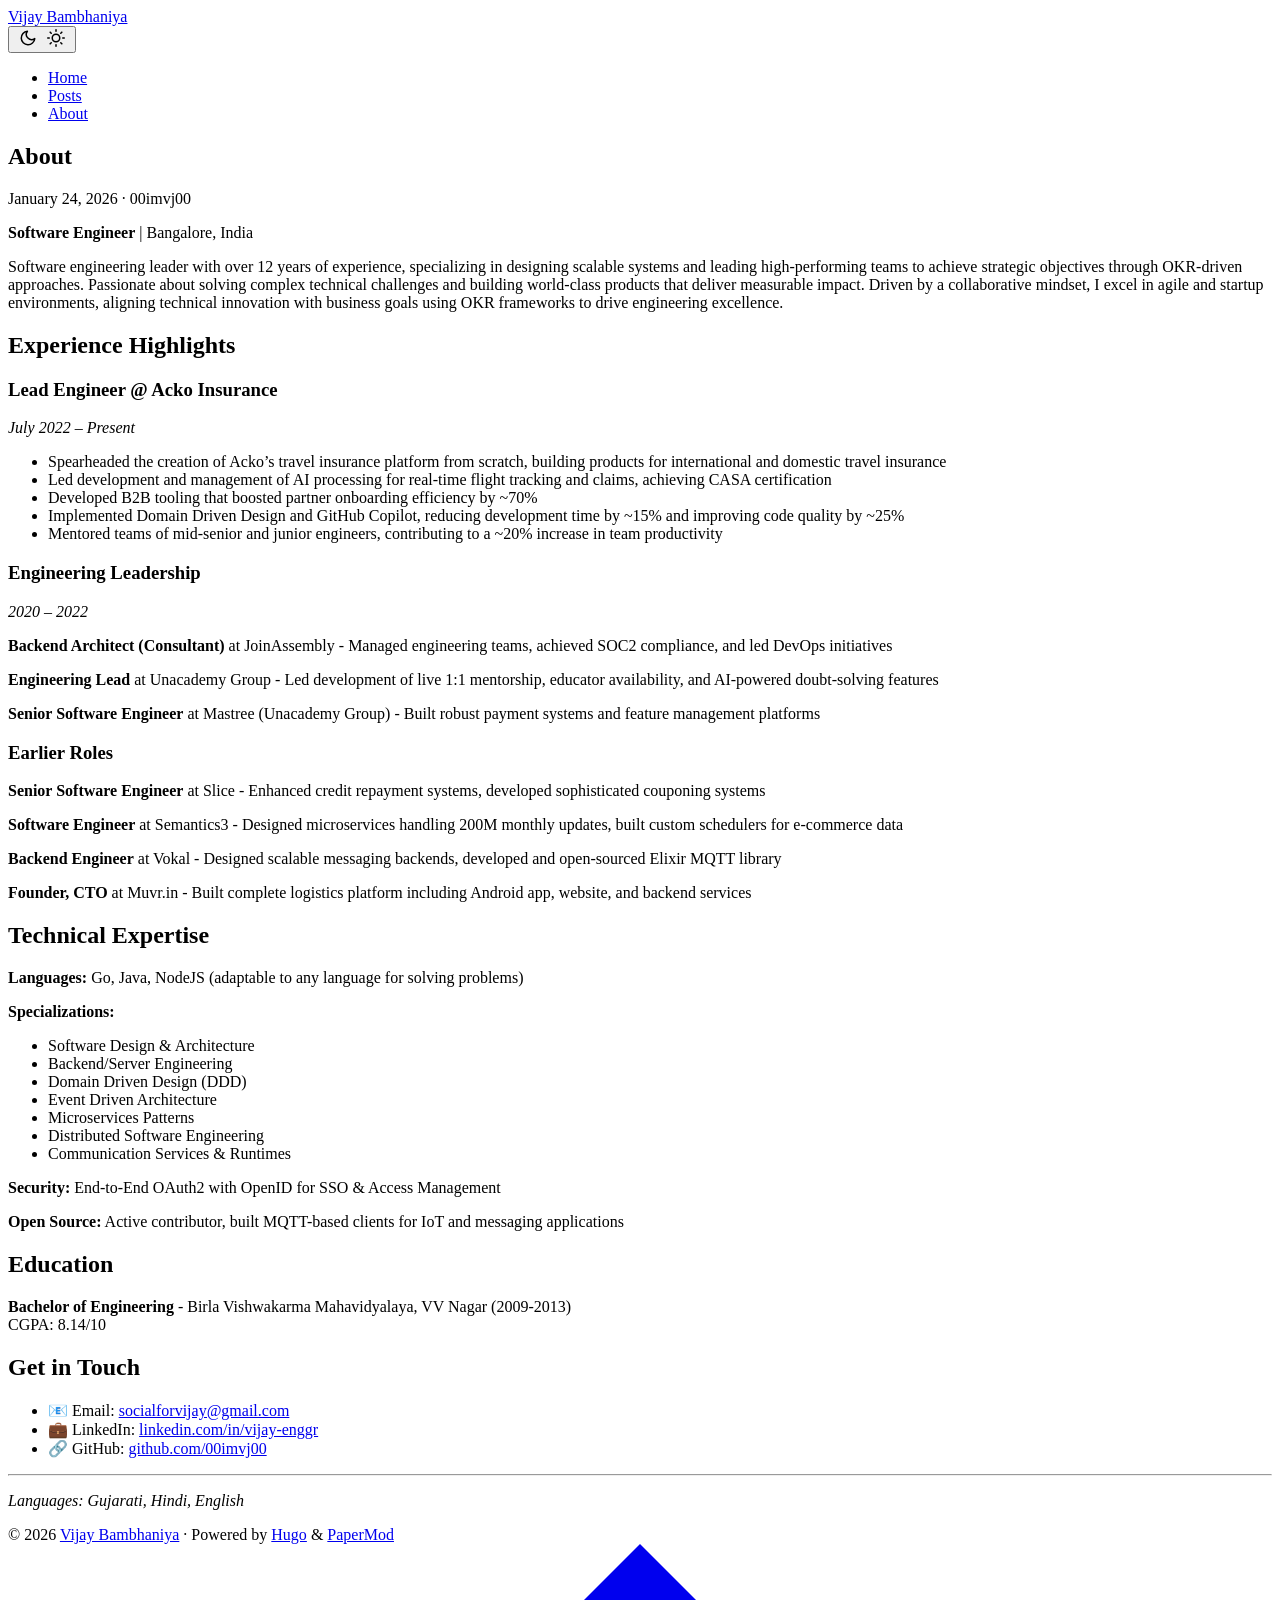
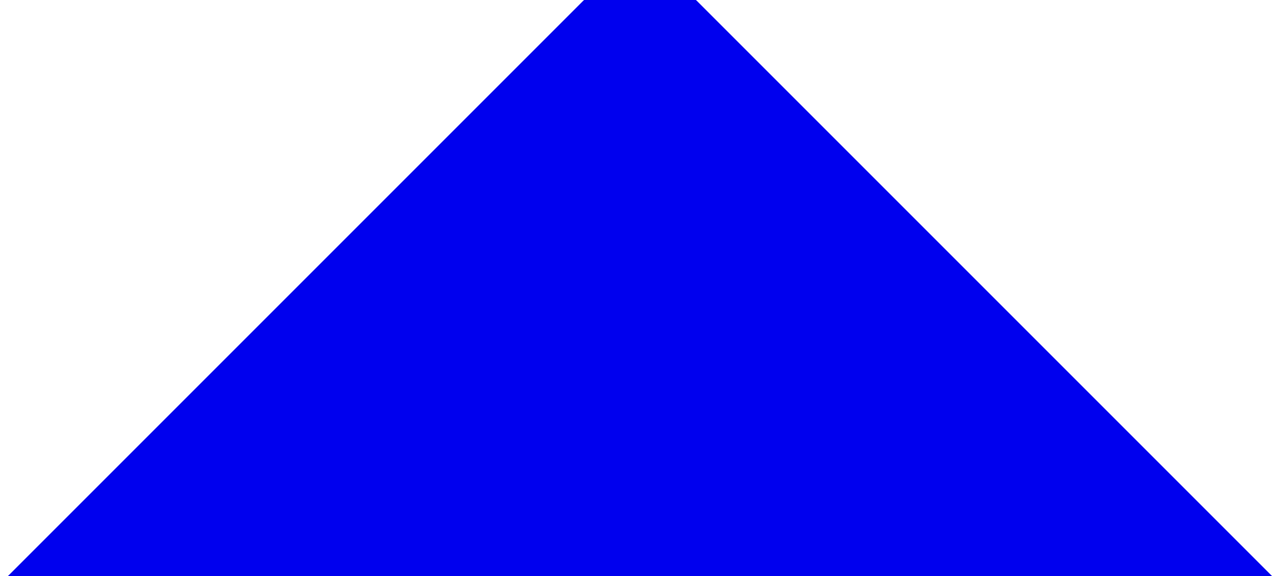
==== public/about/index.html @ 69aca3af "Initial Hugo site setup with PaperMod theme and custom styling - Set up Hugo site structure - Added " ====
<!DOCTYPE html>
<html lang="en" dir="auto" data-theme="auto">

<head><script src="/livereload.js?mindelay=10&amp;v=2&amp;port=1313&amp;path=livereload" data-no-instant defer></script><meta charset="utf-8">
<meta http-equiv="X-UA-Compatible" content="IE=edge">
<meta name="viewport" content="width=device-width, initial-scale=1, shrink-to-fit=no">
<meta name="robots" content="noindex, nofollow">
<title>About | Vijay Bambhaniya</title>
<meta name="keywords" content="">
<meta name="description" content="Software Engineer | Bangalore, India
Software engineering leader with over 12 years of experience, specializing in designing scalable systems and leading high-performing teams to achieve strategic objectives through OKR-driven approaches. Passionate about solving complex technical challenges and building world-class products that deliver measurable impact. Driven by a collaborative mindset, I excel in agile and startup environments, aligning technical innovation with business goals using OKR frameworks to drive engineering excellence.
Experience Highlights
Lead Engineer @ Acko Insurance
July 2022 – Present">
<meta name="author" content="00imvj00">
<link rel="canonical" href="http://localhost:1313/about/">
<link crossorigin="anonymous" href="/assets/css/stylesheet.dba21b8bc75445f51b5f5305690b4ab915605b6cbe657fd516203d31dc35fa87.css" integrity="sha256-26Ibi8dURfUbX1MFaQtKuRVgW2y&#43;ZX/VFiA9Mdw1&#43;oc=" rel="preload stylesheet" as="style">
<link rel="icon" href="http://localhost:1313/favicon.ico">
<link rel="icon" type="image/png" sizes="16x16" href="http://localhost:1313/favicon-16x16.png">
<link rel="icon" type="image/png" sizes="32x32" href="http://localhost:1313/favicon-32x32.png">
<link rel="apple-touch-icon" href="http://localhost:1313/apple-touch-icon.png">
<link rel="mask-icon" href="http://localhost:1313/safari-pinned-tab.svg">
<meta name="theme-color" content="#2e2e33">
<meta name="msapplication-TileColor" content="#2e2e33">
<link rel="alternate" hreflang="en" href="http://localhost:1313/about/">
<noscript>
    <style>
        #theme-toggle,
        .top-link {
            display: none;
        }

    </style>
    <style>
        @media (prefers-color-scheme: dark) {
            :root {
                --theme: rgb(29, 30, 32);
                --entry: rgb(46, 46, 51);
                --primary: rgb(218, 218, 219);
                --secondary: rgb(155, 156, 157);
                --tertiary: rgb(65, 66, 68);
                --content: rgb(196, 196, 197);
                --code-block-bg: rgb(46, 46, 51);
                --code-bg: rgb(55, 56, 62);
                --border: rgb(51, 51, 51);
                color-scheme: dark;
            }

            .list {
                background: var(--theme);
            }

            .toc {
                background: var(--entry);
            }
        }

        @media (prefers-color-scheme: light) {
            .list::-webkit-scrollbar-thumb {
                border-color: var(--code-bg);
            }
        }

    </style>
</noscript>
<script>
    if (localStorage.getItem("pref-theme") === "dark") {
        document.querySelector("html").dataset.theme = 'dark';
    } else if (localStorage.getItem("pref-theme") === "light") {
       document.querySelector("html").dataset.theme = 'light';
    } else if (window.matchMedia('(prefers-color-scheme: dark)').matches) {
        document.querySelector("html").dataset.theme = 'dark';
    } else {
        document.querySelector("html").dataset.theme = 'light';
    }

</script>
</head>
<body id="top">
    <header class="header">
    <nav class="nav">
        <div class="logo">
            <a href="http://localhost:1313/" accesskey="h" title="Vijay Bambhaniya (Alt + H)">Vijay Bambhaniya</a>
            <div class="logo-switches">
                <button id="theme-toggle" accesskey="t" title="(Alt + T)" aria-label="Toggle theme">
                    <svg id="moon" xmlns="http://www.w3.org/2000/svg" width="24" height="18" viewBox="0 0 24 24"
                        fill="none" stroke="currentColor" stroke-width="2" stroke-linecap="round"
                        stroke-linejoin="round">
                        <path d="M21 12.79A9 9 0 1 1 11.21 3 7 7 0 0 0 21 12.79z"></path>
                    </svg>
                    <svg id="sun" xmlns="http://www.w3.org/2000/svg" width="24" height="18" viewBox="0 0 24 24"
                        fill="none" stroke="currentColor" stroke-width="2" stroke-linecap="round"
                        stroke-linejoin="round">
                        <circle cx="12" cy="12" r="5"></circle>
                        <line x1="12" y1="1" x2="12" y2="3"></line>
                        <line x1="12" y1="21" x2="12" y2="23"></line>
                        <line x1="4.22" y1="4.22" x2="5.64" y2="5.64"></line>
                        <line x1="18.36" y1="18.36" x2="19.78" y2="19.78"></line>
                        <line x1="1" y1="12" x2="3" y2="12"></line>
                        <line x1="21" y1="12" x2="23" y2="12"></line>
                        <line x1="4.22" y1="19.78" x2="5.64" y2="18.36"></line>
                        <line x1="18.36" y1="5.64" x2="19.78" y2="4.22"></line>
                    </svg>
                </button>
            </div>
        </div>
        <ul id="menu">
            <li>
                <a href="http://localhost:1313/" title="Home">
                    <span>Home</span>
                </a>
            </li>
            <li>
                <a href="http://localhost:1313/posts/" title="Posts">
                    <span>Posts</span>
                </a>
            </li>
            <li>
                <a href="http://localhost:1313/about/" title="About">
                    <span class="active">About</span>
                </a>
            </li>
        </ul>
    </nav>
</header>
<main class="main">

<article class="post-single">
  <header class="post-header">
    
    <h1 class="post-title entry-hint-parent">
      About
    </h1>
    <div class="post-meta"><span title='2026-01-24 14:38:04 +0530 IST'>January 24, 2026</span>&nbsp;·&nbsp;<span>00imvj00</span>

</div>
  </header> 
  <div class="post-content"><p><strong>Software Engineer</strong> | Bangalore, India</p>
<p>Software engineering leader with over 12 years of experience, specializing in designing scalable systems and leading high-performing teams to achieve strategic objectives through OKR-driven approaches. Passionate about solving complex technical challenges and building world-class products that deliver measurable impact. Driven by a collaborative mindset, I excel in agile and startup environments, aligning technical innovation with business goals using OKR frameworks to drive engineering excellence.</p>
<h2 id="experience-highlights">Experience Highlights<a hidden class="anchor" aria-hidden="true" href="#experience-highlights">#</a></h2>
<h3 id="lead-engineer--acko-insurance">Lead Engineer @ Acko Insurance<a hidden class="anchor" aria-hidden="true" href="#lead-engineer--acko-insurance">#</a></h3>
<p><em>July 2022 – Present</em></p>
<ul>
<li>Spearheaded the creation of Acko&rsquo;s travel insurance platform from scratch, building products for international and domestic travel insurance</li>
<li>Led development and management of AI processing for real-time flight tracking and claims, achieving CASA certification</li>
<li>Developed B2B tooling that boosted partner onboarding efficiency by ~70%</li>
<li>Implemented Domain Driven Design and GitHub Copilot, reducing development time by ~15% and improving code quality by ~25%</li>
<li>Mentored teams of mid-senior and junior engineers, contributing to a ~20% increase in team productivity</li>
</ul>
<h3 id="engineering-leadership">Engineering Leadership<a hidden class="anchor" aria-hidden="true" href="#engineering-leadership">#</a></h3>
<p><em>2020 – 2022</em></p>
<p><strong>Backend Architect (Consultant)</strong> at JoinAssembly - Managed engineering teams, achieved SOC2 compliance, and led DevOps initiatives</p>
<p><strong>Engineering Lead</strong> at Unacademy Group - Led development of live 1:1 mentorship, educator availability, and AI-powered doubt-solving features</p>
<p><strong>Senior Software Engineer</strong> at Mastree (Unacademy Group) - Built robust payment systems and feature management platforms</p>
<h3 id="earlier-roles">Earlier Roles<a hidden class="anchor" aria-hidden="true" href="#earlier-roles">#</a></h3>
<p><strong>Senior Software Engineer</strong> at Slice - Enhanced credit repayment systems, developed sophisticated couponing systems</p>
<p><strong>Software Engineer</strong> at Semantics3 - Designed microservices handling 200M monthly updates, built custom schedulers for e-commerce data</p>
<p><strong>Backend Engineer</strong> at Vokal - Designed scalable messaging backends, developed and open-sourced Elixir MQTT library</p>
<p><strong>Founder, CTO</strong> at Muvr.in - Built complete logistics platform including Android app, website, and backend services</p>
<h2 id="technical-expertise">Technical Expertise<a hidden class="anchor" aria-hidden="true" href="#technical-expertise">#</a></h2>
<p><strong>Languages:</strong> Go, Java, NodeJS (adaptable to any language for solving problems)</p>
<p><strong>Specializations:</strong></p>
<ul>
<li>Software Design &amp; Architecture</li>
<li>Backend/Server Engineering</li>
<li>Domain Driven Design (DDD)</li>
<li>Event Driven Architecture</li>
<li>Microservices Patterns</li>
<li>Distributed Software Engineering</li>
<li>Communication Services &amp; Runtimes</li>
</ul>
<p><strong>Security:</strong> End-to-End OAuth2 with OpenID for SSO &amp; Access Management</p>
<p><strong>Open Source:</strong> Active contributor, built MQTT-based clients for IoT and messaging applications</p>
<h2 id="education">Education<a hidden class="anchor" aria-hidden="true" href="#education">#</a></h2>
<p><strong>Bachelor of Engineering</strong> - Birla Vishwakarma Mahavidyalaya, VV Nagar (2009-2013)<br>
CGPA: 8.14/10</p>
<h2 id="get-in-touch">Get in Touch<a hidden class="anchor" aria-hidden="true" href="#get-in-touch">#</a></h2>
<ul>
<li>📧 Email: <a href="mailto:socialforvijay@gmail.com">socialforvijay@gmail.com</a></li>
<li>💼 LinkedIn: <a href="https://linkedin.com/in/vijay-enggr">linkedin.com/in/vijay-enggr</a></li>
<li>🔗 GitHub: <a href="https://github.com/00imvj00">github.com/00imvj00</a></li>
</ul>
<hr>
<p><em>Languages: Gujarati, Hindi, English</em></p>


  </div>

  <footer class="post-footer">
    <ul class="post-tags">
    </ul>
  </footer>
</article>
    </main>
    
<footer class="footer">
        <span>&copy; 2026 <a href="http://localhost:1313/">Vijay Bambhaniya</a></span> · 

    <span>
        Powered by
        <a href="https://gohugo.io/" rel="noopener noreferrer" target="_blank">Hugo</a> &
        <a href="https://github.com/adityatelange/hugo-PaperMod/" rel="noopener" target="_blank">PaperMod</a>
    </span>
</footer>
<a href="#top" aria-label="go to top" title="Go to Top (Alt + G)" class="top-link" id="top-link" accesskey="g">
    <svg xmlns="http://www.w3.org/2000/svg" viewBox="0 0 12 6" fill="currentColor">
        <path d="M12 6H0l6-6z" />
    </svg>
</a>

<script>
    let menu = document.getElementById('menu');
    if (menu) {
        
        const scrollPosition = localStorage.getItem("menu-scroll-position");
        if (scrollPosition) {
            menu.scrollLeft = parseInt(scrollPosition, 10);
        }
        
        menu.onscroll = function () {
            localStorage.setItem("menu-scroll-position", menu.scrollLeft);
        }
    }

    document.querySelectorAll('a[href^="#"]').forEach(anchor => {
        anchor.addEventListener("click", function (e) {
            e.preventDefault();
            var id = this.getAttribute("href").substr(1);
            if (!window.matchMedia('(prefers-reduced-motion: reduce)').matches) {
                document.querySelector(`[id='${decodeURIComponent(id)}']`).scrollIntoView({
                    behavior: "smooth"
                });
            } else {
                document.querySelector(`[id='${decodeURIComponent(id)}']`).scrollIntoView();
            }
            if (id === "top") {
                history.replaceState(null, null, " ");
            } else {
                history.pushState(null, null, `#${id}`);
            }
        });
    });

</script>
<script>
    var mybutton = document.getElementById("top-link");
    window.onscroll = function () {
        if (document.body.scrollTop > 800 || document.documentElement.scrollTop > 800) {
            mybutton.style.visibility = "visible";
            mybutton.style.opacity = "1";
        } else {
            mybutton.style.visibility = "hidden";
            mybutton.style.opacity = "0";
        }
    };

</script>
<script>
    document.getElementById("theme-toggle").addEventListener("click", () => {
        const html = document.querySelector("html");
        if (html.dataset.theme === "dark") {
            html.dataset.theme = 'light';
            localStorage.setItem("pref-theme", 'light');
        } else {
            html.dataset.theme = 'dark';
            localStorage.setItem("pref-theme", 'dark');
        }
    })

</script>
</body>

</html>
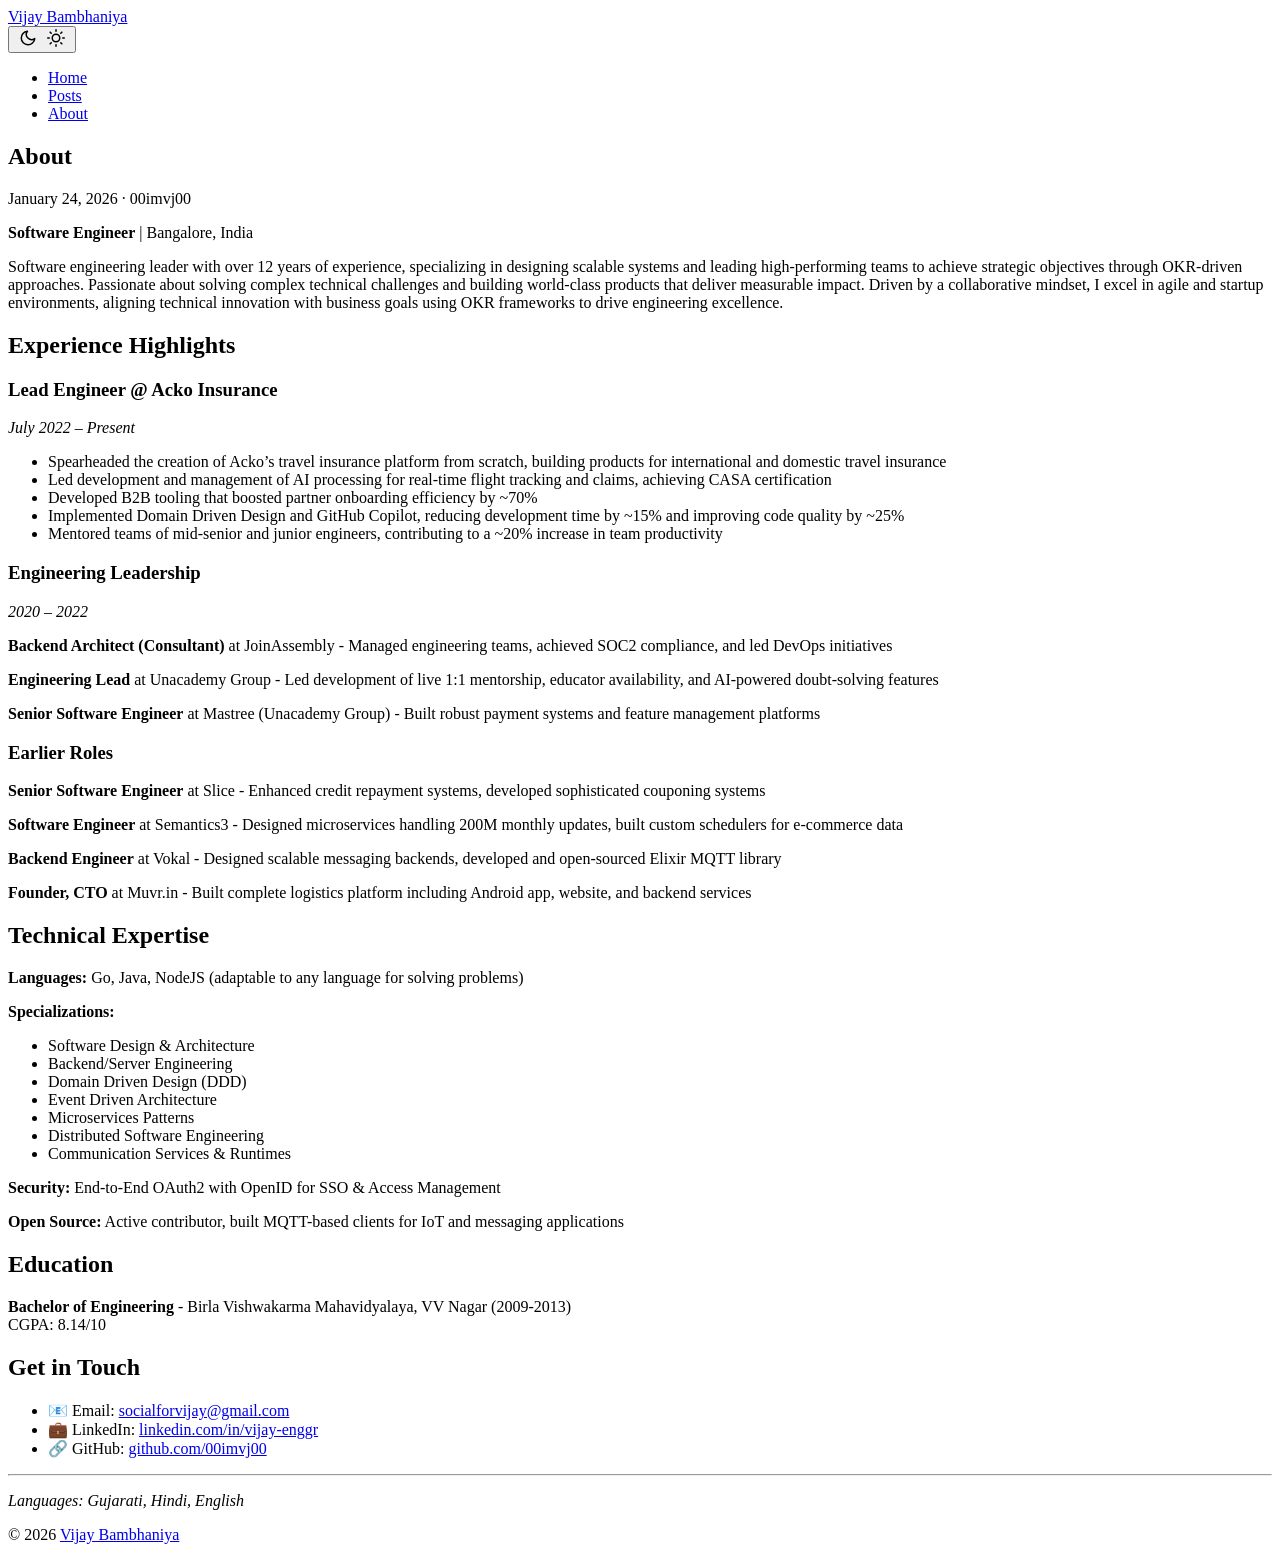
==== commit 46a77a0b: "fix:" ====
--- a/public/about/index.html
+++ b/public/about/index.html
@@ -194,80 +194,7 @@
     </main>
     
 <footer class="footer">
-        <span>&copy; 2026 <a href="http://localhost:1313/">Vijay Bambhaniya</a></span> · 
-
-    <span>
-        Powered by
-        <a href="https://gohugo.io/" rel="noopener noreferrer" target="_blank">Hugo</a> &
-        <a href="https://github.com/adityatelange/hugo-PaperMod/" rel="noopener" target="_blank">PaperMod</a>
-    </span>
-</footer>
-<a href="#top" aria-label="go to top" title="Go to Top (Alt + G)" class="top-link" id="top-link" accesskey="g">
-    <svg xmlns="http://www.w3.org/2000/svg" viewBox="0 0 12 6" fill="currentColor">
-        <path d="M12 6H0l6-6z" />
-    </svg>
-</a>
-
-<script>
-    let menu = document.getElementById('menu');
-    if (menu) {
-        
-        const scrollPosition = localStorage.getItem("menu-scroll-position");
-        if (scrollPosition) {
-            menu.scrollLeft = parseInt(scrollPosition, 10);
-        }
-        
-        menu.onscroll = function () {
-            localStorage.setItem("menu-scroll-position", menu.scrollLeft);
-        }
-    }
-
-    document.querySelectorAll('a[href^="#"]').forEach(anchor => {
-        anchor.addEventListener("click", function (e) {
-            e.preventDefault();
-            var id = this.getAttribute("href").substr(1);
-            if (!window.matchMedia('(prefers-reduced-motion: reduce)').matches) {
-                document.querySelector(`[id='${decodeURIComponent(id)}']`).scrollIntoView({
-                    behavior: "smooth"
-                });
-            } else {
-                document.querySelector(`[id='${decodeURIComponent(id)}']`).scrollIntoView();
-            }
-            if (id === "top") {
-                history.replaceState(null, null, " ");
-            } else {
-                history.pushState(null, null, `#${id}`);
-            }
-        });
-    });
-
-</script>
-<script>
-    var mybutton = document.getElementById("top-link");
-    window.onscroll = function () {
-        if (document.body.scrollTop > 800 || document.documentElement.scrollTop > 800) {
-            mybutton.style.visibility = "visible";
-            mybutton.style.opacity = "1";
-        } else {
-            mybutton.style.visibility = "hidden";
-            mybutton.style.opacity = "0";
-        }
-    };
-
-</script>
-<script>
-    document.getElementById("theme-toggle").addEventListener("click", () => {
-        const html = document.querySelector("html");
-        if (html.dataset.theme === "dark") {
-            html.dataset.theme = 'light';
-            localStorage.setItem("pref-theme", 'light');
-        } else {
-            html.dataset.theme = 'dark';
-            localStorage.setItem("pref-theme", 'dark');
-        }
-    })
-
-</script>
-</body>
+    <span>&copy; 2026 <a href="http://localhost:1313/">Vijay Bambhaniya</a></span>
+</footer></body>
 
 </html>
